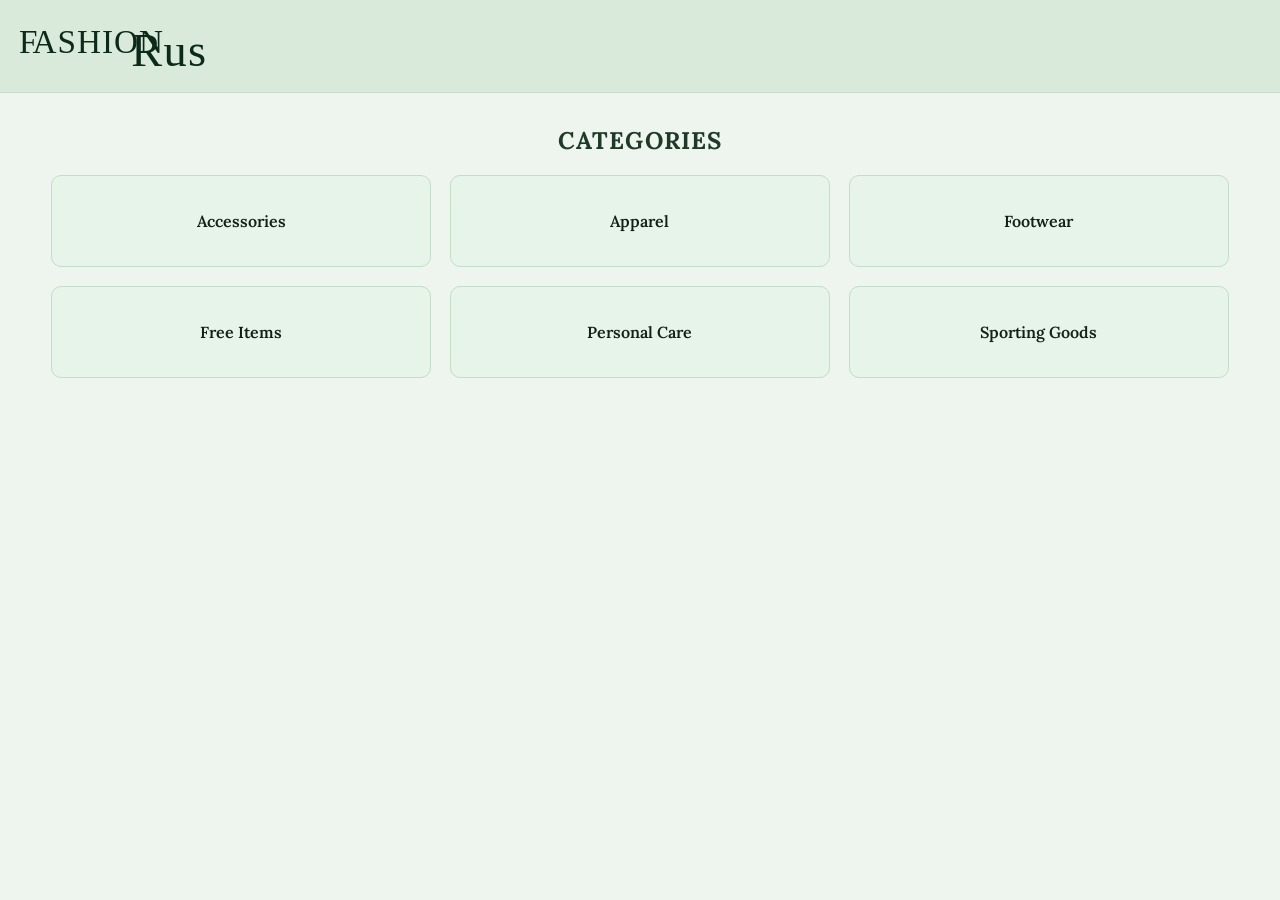
==== index.html @ e43aa628 "Updates" ====
<!doctype html>
<html lang="da">
  <head>
    <meta charset="UTF-8" />
    <meta name="viewport" content="width=device-width, initial-scale=1.0" />
    <meta name="robots" content="noindex" />

    <!-- Fonts -->
    <link rel="preconnect" href="https://fonts.googleapis.com" />
    <link rel="preconnect" href="https://fonts.gstatic.com" crossorigin />
    <link
      href="https://fonts.googleapis.com/css2?family=Dancing+Script:wght@400;600;700&family=Lora:wght@400;500;600;700&display=swap"
      rel="stylesheet"
    />

    <!-- Favicon -->
    <link rel="icon" type="image/svg+xml" href="svg/FashionRus_favicon.svg" />

    <title>Forside</title>
    <link rel="stylesheet" href="css/style.css" />
  </head>

  <body>
    <header class="header">
      <a href="/" class="logo">
        <img src="svg/logotekst.svg" alt="FashionRus logo" />
      </a>
    </header>

    <main class="container">
      <h2>CATEGORIES</h2>

      <section class="category_list_container">
        <a href="html/productlist.html" class="card">Accessories</a>
        <a href="html/productlist.html" class="card">Apparel</a>
        <a href="html/productlist.html" class="card">Footwear</a>
        <a href="html/productlist.html" class="card">Free Items</a>
        <a href="html/productlist.html" class="card">Personal Care</a>
        <a href="html/productlist.html" class="card">Sporting Goods</a>
      </section>
    </main>
  </body>
</html>
---- css/style.css ----
/* ========== RESET ========== */
* {
  margin: 0;
  padding: 0;
  box-sizing: border-box;
}

/* ========== BASE ========== */
body {
  font-family: "Lora", serif;
  background-color: #eef5ef;
  color: #132016;
}

h1,
h2,
h3 {
  font-family: "Lora", serif;
  letter-spacing: 0.02em;
}

/* ========== HEADER ========== */
.header {
  padding: 1rem;
  background-color: #d9eadb;
  border-bottom: 1px solid #c6ddc9;
}

.logo {
  margin: 0;
}

.logo img {
  height: 60px;
  width: auto;
  display: block;
}

/* ========== LAYOUT ========== */
.container {
  width: 92%;
  max-width: 1200px;
  margin: 0 auto;
  padding: 2rem 0;
}

h2 {
  margin-bottom: 1.2rem;
  text-align: center;
  letter-spacing: 0.05em;
  color: #1f3a28;
  font-size: 1.5rem;
}

/* ========== BACK BUTTON ========== */
.backlink {
  display: inline-block;
  margin-bottom: 1.5rem;
  padding: 0.4rem 0.8rem;
  background: #e6f1e7;
  border: 1px solid #cfe0d2;
  border-radius: 8px;
  text-decoration: none;
  color: #132016;
  font-size: 0.9rem;
  font-weight: 500;
  transition: 0.2s ease;
}

.backlink:hover {
  background: #dff0e2;
  transform: translateY(-1px);
}

/* ========== CATEGORIES GRID ========== */
.category_list_container {
  display: grid;
  gap: 1rem;
  grid-template-columns: repeat(2, 1fr);
}

@media (min-width: 800px) {
  .category_list_container {
    grid-template-columns: repeat(3, 1fr);
    gap: 1.2rem;
  }
}

/* ========== CATEGORY CARDS ========== */
.card {
  display: flex;
  align-items: center;
  justify-content: center;

  height: 86px;
  padding: 0 1.2rem;

  background: #e6f4ea;
  border: 1px solid #c3ddc9;
  border-radius: 10px;

  text-decoration: none;
  color: #132016;
  font-weight: 600;
  transition: 0.18s ease;
}

@media (min-width: 800px) {
  .card {
    height: 92px;
    font-size: 1rem;
  }
}

.card:hover {
  background: #cfe9d6;
  transform: translateY(-2px);
}

/* ================= PRODUCT LIST ================= */
.product_list_container {
  display: grid;
  gap: 1rem;
  grid-template-columns: repeat(2, 1fr);
}

@media (min-width: 800px) {
  .product_list_container {
    grid-template-columns: repeat(4, 1fr);
  }
}

/* PRODUCT CARD */
.product_card {
  background: transparent;
  border: 0;
  border-radius: 0;
  text-decoration: none;
  color: #132016;
  transition: transform 0.2s ease;
}

.product_card:hover {
  transform: translateY(-3px);
}

/* IMAGE */
.img_wrap {
  position: relative;
}

.img_wrap img {
  width: 100%;
  height: 320px;
  object-fit: cover;
  display: block;
}

/* SOLD OUT BADGE */
.soldout_badge {
  position: absolute;
  top: 12px;
  left: 12px;

  padding: 8px 14px;
  font-size: 0.85rem;
  font-weight: 800;
  letter-spacing: 0.08em;
  text-transform: uppercase;

  background: #6f6f6f;
  color: #ffffff;

  border-radius: 6px;
}

/* TEXT */
.product_card h3,
.product_card .brand,
.product_card .price {
  padding: 0 0.2rem;
}

.product_card h3 {
  margin: 0.6rem 0 0.15rem;
  font-size: 1rem;
}

.brand {
  margin-bottom: 0.35rem;
  font-size: 0.85rem;
  opacity: 0.7;
}

/* PRICE */
.price {
  margin-bottom: 0.6rem;
  display: flex;
  gap: 0.4rem;
  align-items: baseline;
  flex-wrap: wrap;
  font-weight: 600;
}

.old_price {
  text-decoration: line-through;
  opacity: 0.5;
}

.new_price {
  font-weight: 700;
}

/* KUN rabat = red */
.product_card.discount .new_price {
  color: #e53935;
}

.discount_text {
  color: #e53935;
  font-weight: 700;
  margin-left: auto;
}

/* ================= PRODUCT PAGE ================= */
.product_page {
  display: grid;
  gap: 2rem;
}

@media (min-width: 800px) {
  .product_page {
    grid-template-columns: 1.2fr 1fr;
    align-items: start;
  }
}

/* IMAGE */
.product_media {
  position: relative;
}

.product_media img {
  width: 100%;
  border-radius: 14px;
  display: block;
}

/* Discount badge */
.product_discount {
  position: absolute;
  bottom: 14px;
  left: 14px;

  background: #f4f4f4;
  color: #e53935;

  font-weight: 700;
  font-size: 0.9rem;
  padding: 5px 9px;
  border-radius: 6px;
}

/* INFO */
.product_info {
  padding-top: 0.4rem;
}

.product_title {
  margin: 0 0 0.3rem;
  font-size: 1.6rem;
  text-align: left;
}

.product_brand {
  margin: 0 0 0.8rem;
  opacity: 0.65;
}

.product_price {
  margin: 0 0 1rem;
  font-size: 1.1rem;
  display: flex;
  gap: 0.5rem;
  align-items: baseline;
}

/* META */
.product_meta {
  margin: 1.2rem 0 1.4rem;
}

.meta_row {
  display: grid;
  grid-template-columns: 110px 1fr;
  gap: 0.75rem;
  padding: 0.5rem 0;
}

.product_meta dt {
  font-weight: 700;
  opacity: 0.75;
}

.product_meta dd {
  margin: 0;
}

/* BUTTON */
.add_to_basket {
  margin-top: 0.6rem;
  width: 100%;

  padding: 0.9rem;
  border-radius: 12px;
  border: 0;

  background: linear-gradient(90deg, #132016, #2f4736);
  color: #fff;

  font-weight: 700;
  cursor: pointer;
  transition: 0.2s ease;
}

.add_to_basket:hover {
  opacity: 0.9;
  transform: translateY(-1px);
}
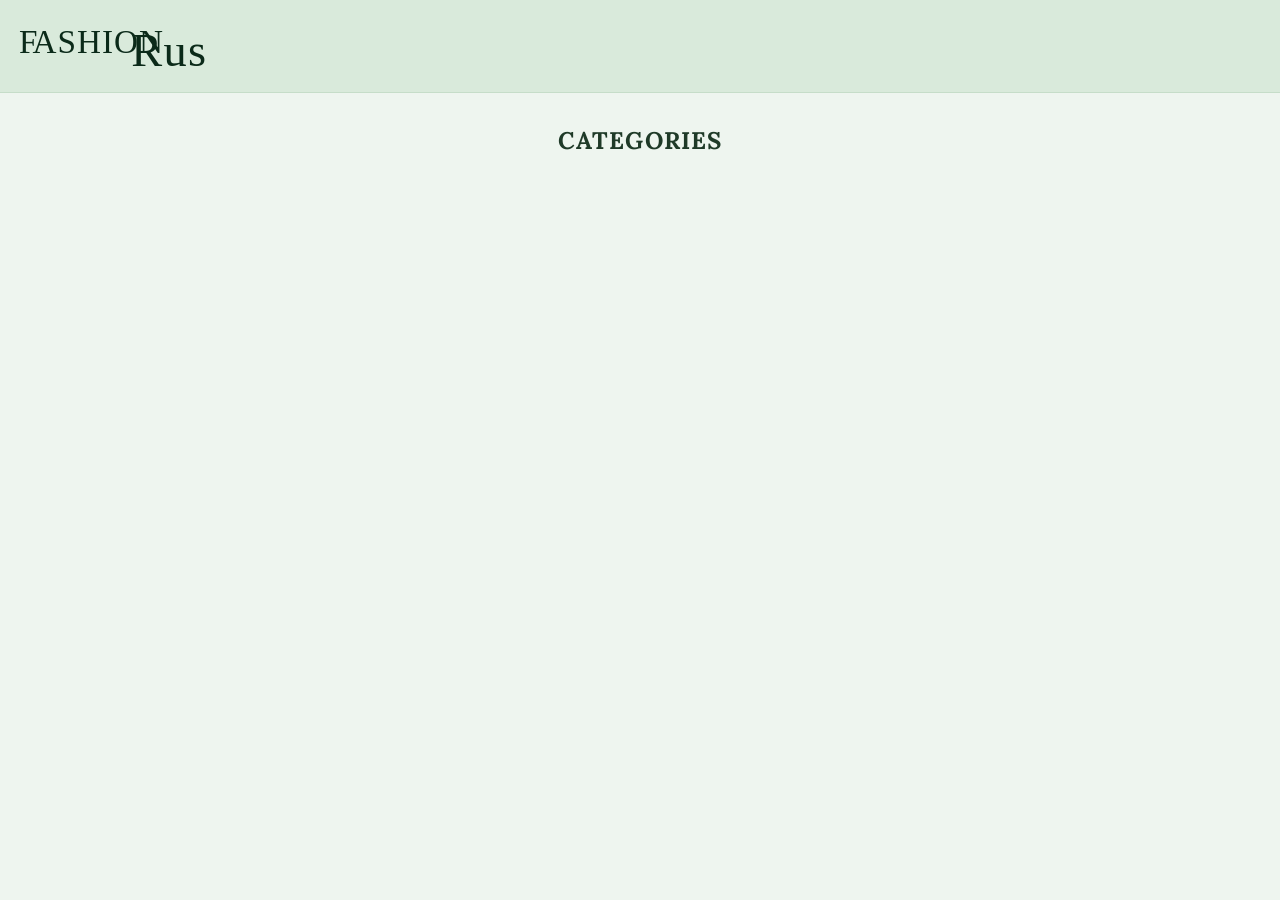
==== commit e0f74c3f: "Dynamic categories" ====
--- a/index.html
+++ b/index.html
@@ -18,6 +18,7 @@
 
     <title>Forside</title>
     <link rel="stylesheet" href="css/style.css" />
+    <script src="js/index.js" defer></script>
   </head>
 
   <body>
@@ -30,14 +31,8 @@
     <main class="container">
       <h2>CATEGORIES</h2>
 
-      <section class="category_list_container">
-        <a href="html/productlist.html" class="card">Accessories</a>
-        <a href="html/productlist.html" class="card">Apparel</a>
-        <a href="html/productlist.html" class="card">Footwear</a>
-        <a href="html/productlist.html" class="card">Free Items</a>
-        <a href="html/productlist.html" class="card">Personal Care</a>
-        <a href="html/productlist.html" class="card">Sporting Goods</a>
-      </section>
+      <!-- JS indsætter kategorier her -->
+      <section class="category_list_container"></section>
     </main>
   </body>
 </html>
